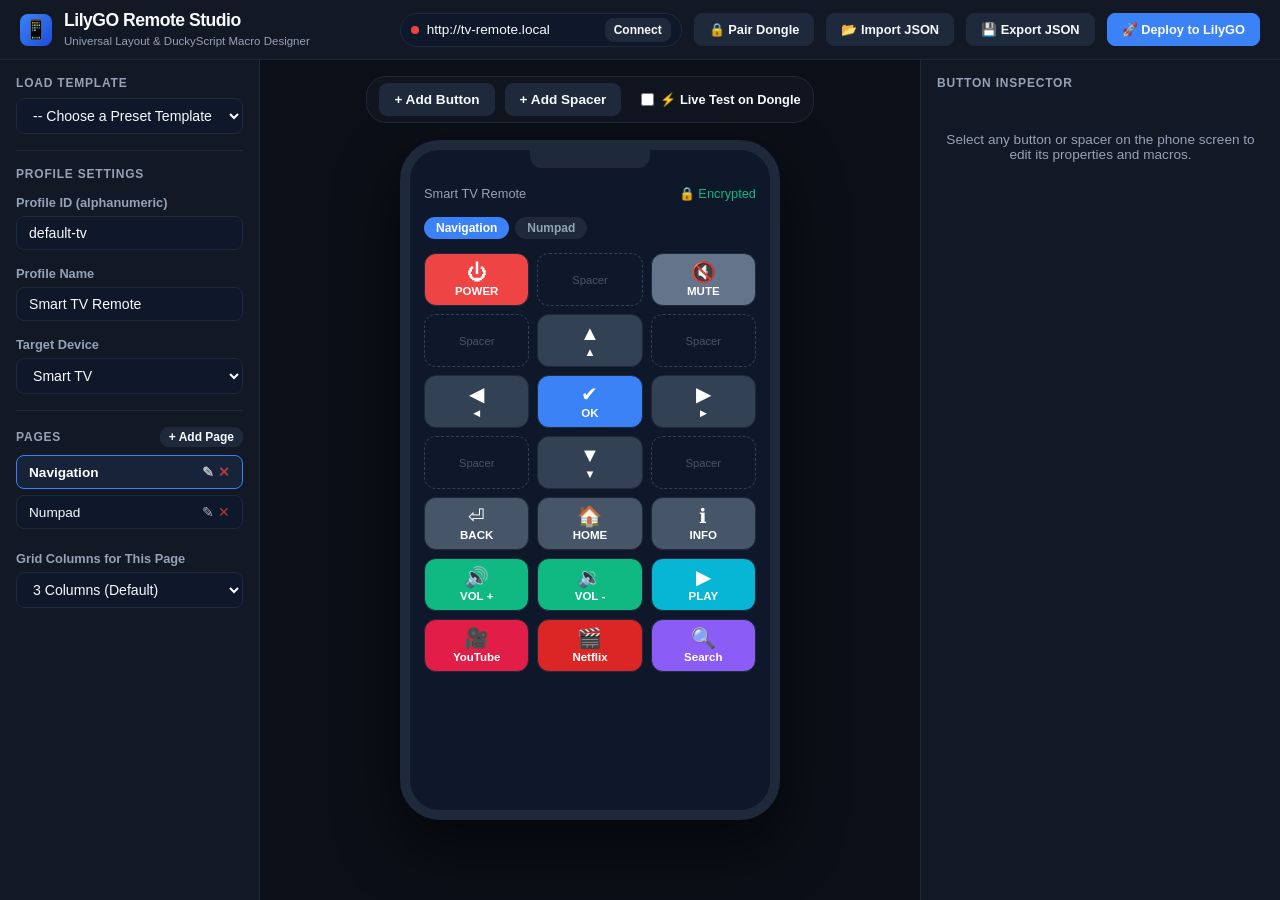
==== companion/index.html @ f268b009 "feat: add Universal Companion Studio, DuckyScript macro engine, and dynamic profile layout system" ====
<!DOCTYPE html>
<html lang="en">
<head>
  <meta charset="UTF-8">
  <meta name="viewport" content="width=device-width, initial-scale=1.0">
  <title>LilyGO TV Remote &amp; Macro Studio</title>
  <link rel="stylesheet" href="style.css">
</head>
<body>

  <!-- Header -->
  <header>
    <div class="brand">
      <div class="brand-icon">&#x1F4F1;</div>
      <div>
        <h1>LilyGO Remote Studio</h1>
        <small style="color: var(--text-muted); font-size: 0.72rem;">Universal Layout &amp; DuckyScript Macro Designer</small>
      </div>
    </div>

    <div class="header-controls">
      <div class="connection-bar">
        <span class="status-dot" id="connDot"></span>
        <input type="text" id="targetHost" value="http://tv-remote.local" placeholder="Target IP or mDNS">
        <button id="btnConnect" onclick="checkConnection()" style="padding: 4px 8px; font-size: 0.75rem;">Connect</button>
      </div>

      <button id="btnPair" onclick="openPairModal()" style="font-size: 0.8rem;">&#x1F512; Pair Dongle</button>
      <button onclick="importProfile()" style="font-size: 0.8rem;">&#x1F4C2; Import JSON</button>
      <button onclick="exportProfile()" style="font-size: 0.8rem;">&#x1F4BE; Export JSON</button>
      <button class="primary" onclick="deployToDongle()" style="font-size: 0.8rem;">&#x1F680; Deploy to LilyGO</button>
    </div>
  </header>

  <!-- Studio Main -->
  <div class="studio-container">

    <!-- Left Sidebar -->
    <aside class="sidebar-left">
      <div class="template-picker">
        <div class="section-title">Load Template</div>
        <select id="templateSelect" onchange="loadSelectedTemplate()">
          <option value="">-- Choose a Preset Template --</option>
          <option value="tv">Smart TV Remote</option>
          <option value="pc">Windows PC &amp; Media Center</option>
          <option value="mac">macOS Media &amp; Shortcuts</option>
          <option value="android">Android / Google TV</option>
          <option value="kodi">Kodi / Home Theater PC</option>
          <option value="sysadmin">SysAdmin / Ducky Toolkit</option>
          <option value="blank">Blank Layout (Custom)</option>
        </select>
      </div>

      <hr style="border: none; border-top: 1px solid var(--panel-border);">

      <div class="form-group">
        <div class="section-title">Profile Settings</div>
        <label for="profileId">Profile ID (alphanumeric)</label>
        <input type="text" id="profileId" class="form-input" value="custom-remote">
      </div>

      <div class="form-group">
        <label for="profileName">Profile Name</label>
        <input type="text" id="profileName" class="form-input" value="Custom Remote" oninput="updateProfileMeta()">
      </div>

      <div class="form-group">
        <label for="profileDevice">Target Device</label>
        <select id="profileDevice" class="form-select" onchange="updateProfileMeta()">
          <option value="tv">Smart TV</option>
          <option value="pc">Windows PC</option>
          <option value="mac">Apple Mac</option>
          <option value="android">Android TV</option>
          <option value="other">Universal Device</option>
        </select>
      </div>

      <hr style="border: none; border-top: 1px solid var(--panel-border);">

      <div>
        <div style="display: flex; justify-content: space-between; align-items: center; margin-bottom: 8px;">
          <span class="section-title" style="margin: 0;">Pages</span>
          <button onclick="addNewPage()" style="padding: 2px 8px; font-size: 0.75rem;">+ Add Page</button>
        </div>
        <div class="page-list" id="pagesList"></div>
      </div>

      <div class="form-group" style="margin-top: 6px;">
        <label for="pageCols">Grid Columns for This Page</label>
        <select id="pageCols" class="form-select" onchange="updatePageCols()">
          <option value="2">2 Columns</option>
          <option value="3" selected>3 Columns (Default)</option>
          <option value="4">4 Columns</option>
          <option value="5">5 Columns</option>
          <option value="6">6 Columns</option>
        </select>
      </div>
    </aside>

    <!-- Center Stage: Phone Simulator -->
    <main class="stage-center">
      <div class="stage-toolbar">
        <button onclick="addButtonToPage()">+ Add Button</button>
        <button onclick="addSpacerToPage()">+ Add Spacer</button>
        <label style="display: flex; align-items: center; gap: 6px; font-size: 0.8rem; font-weight: 600; cursor: pointer; margin-left: 10px;">
          <input type="checkbox" id="liveTestToggle">
          <span>&#x26A1; Live Test on Dongle</span>
        </label>
      </div>

      <!-- Phone Simulator Frame -->
      <div class="phone-frame">
        <div class="phone-notch"></div>
        <div class="phone-screen">
          <div class="phone-header">
            <span id="simRoom">Living Room TV</span>
            <span style="color: var(--accent-green);">&#x1F512; Encrypted</span>
          </div>

          <!-- Page Tabs Bar -->
          <div class="tab-bar-preview" id="simTabs"></div>

          <!-- Grid Preview -->
          <div class="sim-grid" id="simGrid"></div>
        </div>
      </div>
    </main>

    <!-- Right Sidebar: Inspector & Macro Builder -->
    <aside class="sidebar-right">
      <div class="section-title">Button Inspector</div>

      <div id="noSelectionMsg" style="color: var(--text-muted); font-size: 0.85rem; padding: 20px 0; text-align: center;">
        Select any button or spacer on the phone screen to edit its properties and macros.
      </div>

      <div id="inspectorForm" style="display: none; display: flex; flex-direction: column; gap: 14px;">
        
        <div class="form-group">
          <label>Action Type</label>
          <select id="btnAction" class="form-select" onchange="changeBtnAction()">
            <option value="hid">Single HID Key (TV / PC Key)</option>
            <option value="macro">Rubber Ducky Macro (Script)</option>
            <option value="none">Empty Spacer</option>
          </select>
        </div>

        <div id="btnVisualProps">
          <div class="form-group">
            <label for="btnLabel">Button Label</label>
            <input type="text" id="btnLabel" class="form-input" oninput="updateSelectedBtn()">
          </div>

          <div class="form-group">
            <label for="btnIcon">Icon / Symbol</label>
            <select id="btnIcon" class="form-select" onchange="updateSelectedBtn()">
              <option value="">None (Label only)</option>
              <option value="arrow-up">▲ Up</option>
              <option value="arrow-down">▼ Down</option>
              <option value="arrow-left">◀ Left</option>
              <option value="arrow-right">▶ Right</option>
              <option value="check">✔ Check / OK</option>
              <option value="power">⏻ Power</option>
              <option value="volume-2">🔊 Vol +</option>
              <option value="volume-1">🔉 Vol -</option>
              <option value="volume-x">🔇 Mute</option>
              <option value="play">▶ Play</option>
              <option value="pause">⏸ Pause</option>
              <option value="skip-back">⏮ Prev Track</option>
              <option value="skip-forward">⏭ Next Track</option>
              <option value="home">🏠 Home</option>
              <option value="corner-down-left">⏎ Back / Return</option>
              <option value="lock">🔒 Lock</option>
              <option value="terminal">▶_ Terminal</option>
              <option value="monitor">🖥 Desktop / Monitor</option>
              <option value="activity">📊 Task Manager</option>
              <option value="video">🎥 YouTube / Video</option>
              <option value="film">🎬 Netflix / Film</option>
              <option value="search">🔍 Search</option>
            </select>
          </div>

          <div class="form-group">
            <label for="btnSpan">Grid Span (Width)</label>
            <select id="btnSpan" class="form-select" onchange="updateSelectedBtn()">
              <option value="1">1 Column (Standard)</option>
              <option value="2">2 Columns (Wide)</option>
              <option value="3">3 Columns (Full Width on 3-col)</option>
              <option value="4">4 Columns (Full Width on 4-col)</option>
            </select>
          </div>

          <div class="form-group">
            <label>Color Palette</label>
            <div class="palette-row">
              <div class="color-swatch" style="background: #1e293b;" onclick="setBtnColor('#1e293b')"></div>
              <div class="color-swatch" style="background: #3b82f6;" onclick="setBtnColor('#3b82f6')"></div>
              <div class="color-swatch" style="background: #10b981;" onclick="setBtnColor('#10b981')"></div>
              <div class="color-swatch" style="background: #ef4444;" onclick="setBtnColor('#ef4444')"></div>
              <div class="color-swatch" style="background: #f59e0b;" onclick="setBtnColor('#f59e0b')"></div>
              <div class="color-swatch" style="background: #8b5cf6;" onclick="setBtnColor('#8b5cf6')"></div>
              <div class="color-swatch" style="background: #06b6d4;" onclick="setBtnColor('#06b6d4')"></div>
              <div class="color-swatch" style="background: #dc2626;" onclick="setBtnColor('#dc2626')"></div>
            </div>
          </div>
        </div>

        <!-- HID Single Key Settings -->
        <div id="hidConfig" class="form-group">
          <label for="hidKey">Target HID Key</label>
          <select id="hidKey" class="form-select" onchange="updateSelectedBtn()">
            <optgroup label="D-Pad &amp; Navigation">
              <option value="UP">UP Arrow</option>
              <option value="DOWN">DOWN Arrow</option>
              <option value="LEFT">LEFT Arrow</option>
              <option value="RIGHT">RIGHT Arrow</option>
              <option value="OK">ENTER / OK</option>
              <option value="BACK">BACK / ESC</option>
              <option value="HOME">HOME (GUI / Windows)</option>
              <option value="TAB">TAB</option>
              <option value="SPACE">SPACE</option>
              <option value="BACKSPACE">BACKSPACE</option>
            </optgroup>
            <optgroup label="Consumer Controls">
              <option value="VOL_UP">Volume Up</option>
              <option value="VOL_DOWN">Volume Down</option>
              <option value="MUTE">Mute</option>
              <option value="PLAY_PAUSE">Play / Pause</option>
              <option value="NEXT">Next Track</option>
              <option value="PREV">Previous Track</option>
              <option value="STOP">Stop</option>
              <option value="POWER">Power Toggle</option>
            </optgroup>
            <optgroup label="Function Keys">
              <option value="F1">F1</option>
              <option value="F2">F2</option>
              <option value="F5">F5 (Refresh)</option>
              <option value="F11">F11 (Fullscreen)</option>
              <option value="F12">F12</option>
            </optgroup>
            <optgroup label="Numpad">
              <option value="KEY_1">1</option>
              <option value="KEY_2">2</option>
              <option value="KEY_3">3</option>
              <option value="KEY_4">4</option>
              <option value="KEY_5">5</option>
              <option value="KEY_6">6</option>
              <option value="KEY_7">7</option>
              <option value="KEY_8">8</option>
              <option value="KEY_9">9</option>
              <option value="KEY_0">0</option>
            </optgroup>
          </select>
        </div>

        <!-- Rubber Ducky Macro Settings -->
        <div id="macroConfig" style="display: none;">
          <div class="macro-tabs">
            <button class="macro-tab-btn active" id="tabBtnVisual" onclick="switchMacroTab('visual')">Visual Builder</button>
            <button class="macro-tab-btn" id="tabBtnRaw" onclick="switchMacroTab('raw')">Raw DuckyScript</button>
          </div>

          <!-- Visual Macro Builder -->
          <div id="macroVisualPanel">
            <div id="macroStepsList"></div>
            <div style="display: flex; gap: 6px; flex-wrap: wrap; margin-top: 8px;">
              <button onclick="addMacroStep('string')" style="font-size: 0.75rem;">+ Type Text</button>
              <button onclick="addMacroStep('combo')" style="font-size: 0.75rem;">+ Key Combo</button>
              <button onclick="addMacroStep('delay')" style="font-size: 0.75rem;">+ Delay (ms)</button>
              <button onclick="addMacroStep('enter')" style="font-size: 0.75rem;">+ Enter</button>
            </div>
          </div>

          <!-- Raw DuckyScript Text Editor -->
          <div id="macroRawPanel" style="display: none;">
            <textarea id="rawDuckyEditor" class="raw-editor" placeholder="DELAY 200&#10;GUI r&#10;DELAY 150&#10;STRING cmd&#10;ENTER" oninput="onRawDuckyInput()"></textarea>
            <small style="color: var(--text-muted); font-size: 0.72rem; display: block; margin-top: 4px;">
              Supports standard DuckyScript syntax: STRING, DELAY, GUI, CTRL, ALT, SHIFT, ENTER, REPEAT.
            </small>
          </div>

          <button onclick="testCurrentMacro()" style="margin-top: 10px; width: 100%; justify-content: center; background: #8b5cf6;">
            &#x26A1; Test Macro Now
          </button>
        </div>

        <!-- Button Actions -->
        <div style="display: flex; gap: 8px; margin-top: 10px; border-top: 1px solid var(--panel-border); padding-top: 12px;">
          <button onclick="moveBtn(-1)" style="flex: 1; justify-content: center;">◀ Move Up</button>
          <button onclick="moveBtn(1)" style="flex: 1; justify-content: center;">Move Down ▶</button>
          <button class="danger" onclick="deleteSelectedBtn()" style="justify-content: center;">Delete</button>
        </div>

      </div>
    </aside>

  </div>

  <!-- Pairing Modal -->
  <div class="modal" id="pairModal">
    <div class="modal-content">
      <div style="font-size: 2.2rem; margin-bottom: 12px;">&#x1F512;</div>
      <h3 style="margin-bottom: 8px;">Pair with LilyGO T-Dongle-S3</h3>
      <p style="color: var(--text-muted); font-size: 0.85rem; margin-bottom: 16px; line-height: 1.4;">
        To manage layouts and inject macros, click <strong>"Request Pairing"</strong> below, then <strong>press the physical button on the TV stick</strong> to approve.
      </p>
      <div id="pairModalStatus" style="color: #38bdf8; font-size: 0.85rem; margin-bottom: 14px;"></div>
      <div style="display: flex; gap: 10px; justify-content: center;">
        <button class="primary" onclick="initiatePairing()">Request Pairing</button>
        <button onclick="closePairModal()">Cancel</button>
      </div>
    </div>
  </div>

  <!-- Hidden File Input for Import -->
  <input type="file" id="fileInput" accept=".json" style="display: none;" onchange="onFileSelected(event)">

  <script src="app.js"></script>
</body>
</html>
---- companion/style.css ----
:root {
  --bg-dark: #0b0f17;
  --panel-bg: #121824;
  --panel-border: #1e293b;
  --accent-primary: #3b82f6;
  --accent-primary-hover: #2563eb;
  --accent-green: #10b981;
  --accent-red: #ef4444;
  --accent-amber: #f59e0b;
  --accent-purple: #8b5cf6;
  --text-main: #f8fafc;
  --text-muted: #94a3b8;
  --btn-bg: #1e293b;
  --btn-hover: #334155;
  --phone-bg: #0f172a;
}

* {
  box-sizing: border-box;
  margin: 0;
  padding: 0;
  font-family: -apple-system, BlinkMacSystemFont, "Segoe UI", Roboto, Oxygen, Ubuntu, Cantarell, sans-serif;
}

body {
  background: var(--bg-dark);
  color: var(--text-main);
  height: 100vh;
  display: flex;
  flex-direction: column;
  overflow: hidden;
}

/* App Header */
header {
  background: var(--panel-bg);
  border-bottom: 1px solid var(--panel-border);
  padding: 10px 20px;
  display: flex;
  justify-content: space-between;
  align-items: center;
  z-index: 10;
}

.brand {
  display: flex;
  align-items: center;
  gap: 12px;
}

.brand-icon {
  width: 32px;
  height: 32px;
  border-radius: 8px;
  background: linear-gradient(135deg, #3b82f6, #1d4ed8);
  display: flex;
  align-items: center;
  justify-content: center;
  font-size: 1.2rem;
}

.brand h1 {
  font-size: 1.1rem;
  font-weight: 700;
  letter-spacing: -0.5px;
}

.header-controls {
  display: flex;
  align-items: center;
  gap: 12px;
}

.connection-bar {
  display: flex;
  align-items: center;
  gap: 8px;
  background: #0f172a;
  border: 1px solid var(--panel-border);
  padding: 4px 10px;
  border-radius: 20px;
}

.connection-bar input {
  background: none;
  border: none;
  color: var(--text-main);
  font-size: 0.85rem;
  width: 170px;
  outline: none;
}

.status-dot {
  width: 8px;
  height: 8px;
  border-radius: 50%;
  background: var(--accent-red);
}

.status-dot.connected {
  background: var(--accent-green);
  box-shadow: 0 0 8px var(--accent-green);
}

button {
  background: var(--btn-bg);
  border: 1px solid var(--panel-border);
  color: var(--text-main);
  padding: 8px 14px;
  border-radius: 8px;
  font-size: 0.85rem;
  font-weight: 600;
  cursor: pointer;
  display: inline-flex;
  align-items: center;
  gap: 6px;
  transition: all 0.15s ease;
}

button:hover {
  background: var(--btn-hover);
}

button.primary {
  background: var(--accent-primary);
  border-color: var(--accent-primary);
}

button.primary:hover {
  background: var(--accent-primary-hover);
}

button.success {
  background: var(--accent-green);
  border-color: var(--accent-green);
}

button.danger {
  background: var(--accent-red);
  border-color: var(--accent-red);
}

/* App Main Layout (3-Column Studio) */
.studio-container {
  display: flex;
  flex: 1;
  overflow: hidden;
}

/* Left Sidebar: Pages & Templates */
.sidebar-left {
  width: 260px;
  background: var(--panel-bg);
  border-right: 1px solid var(--panel-border);
  display: flex;
  flex-direction: column;
  padding: 16px;
  gap: 16px;
  overflow-y: auto;
}

.section-title {
  font-size: 0.75rem;
  text-transform: uppercase;
  letter-spacing: 0.8px;
  color: var(--text-muted);
  font-weight: 700;
  margin-bottom: 8px;
}

.template-picker select, .form-input, .form-select {
  width: 100%;
  background: #0f172a;
  border: 1px solid var(--panel-border);
  color: var(--text-main);
  padding: 8px 12px;
  border-radius: 8px;
  font-size: 0.88rem;
  outline: none;
}

.page-list {
  display: flex;
  flex-direction: column;
  gap: 6px;
}

.page-item {
  display: flex;
  align-items: center;
  justify-content: space-between;
  padding: 8px 12px;
  background: #0f172a;
  border: 1px solid var(--panel-border);
  border-radius: 8px;
  cursor: pointer;
  font-size: 0.85rem;
}

.page-item.active {
  border-color: var(--accent-primary);
  background: rgba(59, 130, 246, 0.1);
  color: #fff;
  font-weight: 600;
}

/* Center Stage: Phone Simulator */
.stage-center {
  flex: 1;
  background: var(--bg-dark);
  display: flex;
  flex-direction: column;
  align-items: center;
  justify-content: center;
  padding: 20px;
  position: relative;
  overflow-y: auto;
}

.stage-toolbar {
  position: absolute;
  top: 16px;
  display: flex;
  gap: 10px;
  background: rgba(18, 24, 36, 0.8);
  backdrop-filter: blur(8px);
  padding: 6px 12px;
  border-radius: 20px;
  border: 1px solid var(--panel-border);
  z-index: 5;
}

.phone-frame {
  width: 380px;
  height: 680px;
  background: var(--phone-bg);
  border: 10px solid #1e293b;
  border-radius: 40px;
  box-shadow: 0 25px 60px rgba(0,0,0,0.6);
  display: flex;
  flex-direction: column;
  overflow: hidden;
  position: relative;
}

.phone-notch {
  width: 120px;
  height: 18px;
  background: #1e293b;
  border-radius: 0 0 12px 12px;
  margin: 0 auto;
}

.phone-screen {
  flex: 1;
  padding: 14px;
  display: flex;
  flex-direction: column;
  gap: 12px;
  overflow-y: auto;
}

.phone-header {
  display: flex;
  justify-content: space-between;
  align-items: center;
  padding: 4px 0;
  color: var(--text-muted);
  font-size: 0.8rem;
}

.tab-bar-preview {
  display: flex;
  gap: 6px;
  overflow-x: auto;
  padding-bottom: 2px;
}

.tab-pill {
  padding: 4px 12px;
  border-radius: 16px;
  font-size: 0.75rem;
  font-weight: 600;
  background: #1e293b;
  color: var(--text-muted);
  white-space: nowrap;
}

.tab-pill.active {
  background: var(--accent-primary);
  color: #fff;
}

/* Grid on Phone */
.sim-grid {
  display: grid;
  gap: 8px;
}

.sim-btn {
  background: #1e293b;
  border: 1px solid var(--panel-border);
  border-radius: 12px;
  color: #fff;
  min-height: 52px;
  display: flex;
  flex-direction: column;
  align-items: center;
  justify-content: center;
  gap: 3px;
  padding: 8px 4px;
  cursor: pointer;
  position: relative;
  transition: transform 0.08s ease;
}

.sim-btn:hover {
  filter: brightness(1.15);
}

.sim-btn:active {
  transform: scale(0.96);
}

.sim-btn.selected {
  outline: 2px solid var(--accent-primary);
  box-shadow: 0 0 12px rgba(59, 130, 246, 0.5);
}

.sim-btn-icon {
  font-size: 1.25rem;
  line-height: 1;
}

.sim-btn-label {
  font-size: 0.72rem;
  font-weight: 600;
  text-align: center;
  word-break: break-word;
}

.sim-spacer {
  border: 1px dashed #334155;
  border-radius: 12px;
  min-height: 52px;
  display: flex;
  align-items: center;
  justify-content: center;
  color: #475569;
  font-size: 0.7rem;
  cursor: pointer;
}

.sim-spacer.selected {
  border-color: var(--accent-primary);
}

/* Right Sidebar: Inspector & Macro Builder */
.sidebar-right {
  width: 360px;
  background: var(--panel-bg);
  border-left: 1px solid var(--panel-border);
  display: flex;
  flex-direction: column;
  padding: 16px;
  gap: 14px;
  overflow-y: auto;
}

.form-group {
  display: flex;
  flex-direction: column;
  gap: 6px;
}

.form-group label {
  font-size: 0.8rem;
  font-weight: 600;
  color: var(--text-muted);
}

.palette-row {
  display: flex;
  gap: 6px;
  flex-wrap: wrap;
}

.color-swatch {
  width: 26px;
  height: 26px;
  border-radius: 6px;
  cursor: pointer;
  border: 2px solid transparent;
}

.color-swatch.active {
  border-color: #fff;
}

/* Macro Tabs & Steps */
.macro-tabs {
  display: flex;
  border-bottom: 1px solid var(--panel-border);
  margin-bottom: 10px;
}

.macro-tab-btn {
  background: none;
  border: none;
  border-bottom: 2px solid transparent;
  color: var(--text-muted);
  border-radius: 0;
  padding: 8px 12px;
}

.macro-tab-btn.active {
  color: var(--accent-primary);
  border-bottom-color: var(--accent-primary);
}

.step-item {
  background: #0f172a;
  border: 1px solid var(--panel-border);
  border-radius: 8px;
  padding: 8px 10px;
  display: flex;
  align-items: center;
  justify-content: space-between;
  gap: 8px;
  margin-bottom: 6px;
}

.raw-editor {
  width: 100%;
  height: 180px;
  background: #0f172a;
  border: 1px solid var(--panel-border);
  border-radius: 8px;
  color: #38bdf8;
  font-family: monospace;
  font-size: 0.85rem;
  padding: 10px;
  outline: none;
  resize: vertical;
}

/* Modal Overlay */
.modal {
  position: fixed;
  top: 0; left: 0; right: 0; bottom: 0;
  background: rgba(0,0,0,0.7);
  backdrop-filter: blur(4px);
  display: none;
  align-items: center;
  justify-content: center;
  z-index: 100;
}

.modal-content {
  background: var(--panel-bg);
  border: 1px solid var(--panel-border);
  border-radius: 16px;
  padding: 24px;
  max-width: 440px;
  width: 100%;
  box-shadow: 0 20px 40px rgba(0,0,0,0.6);
  text-align: center;
}
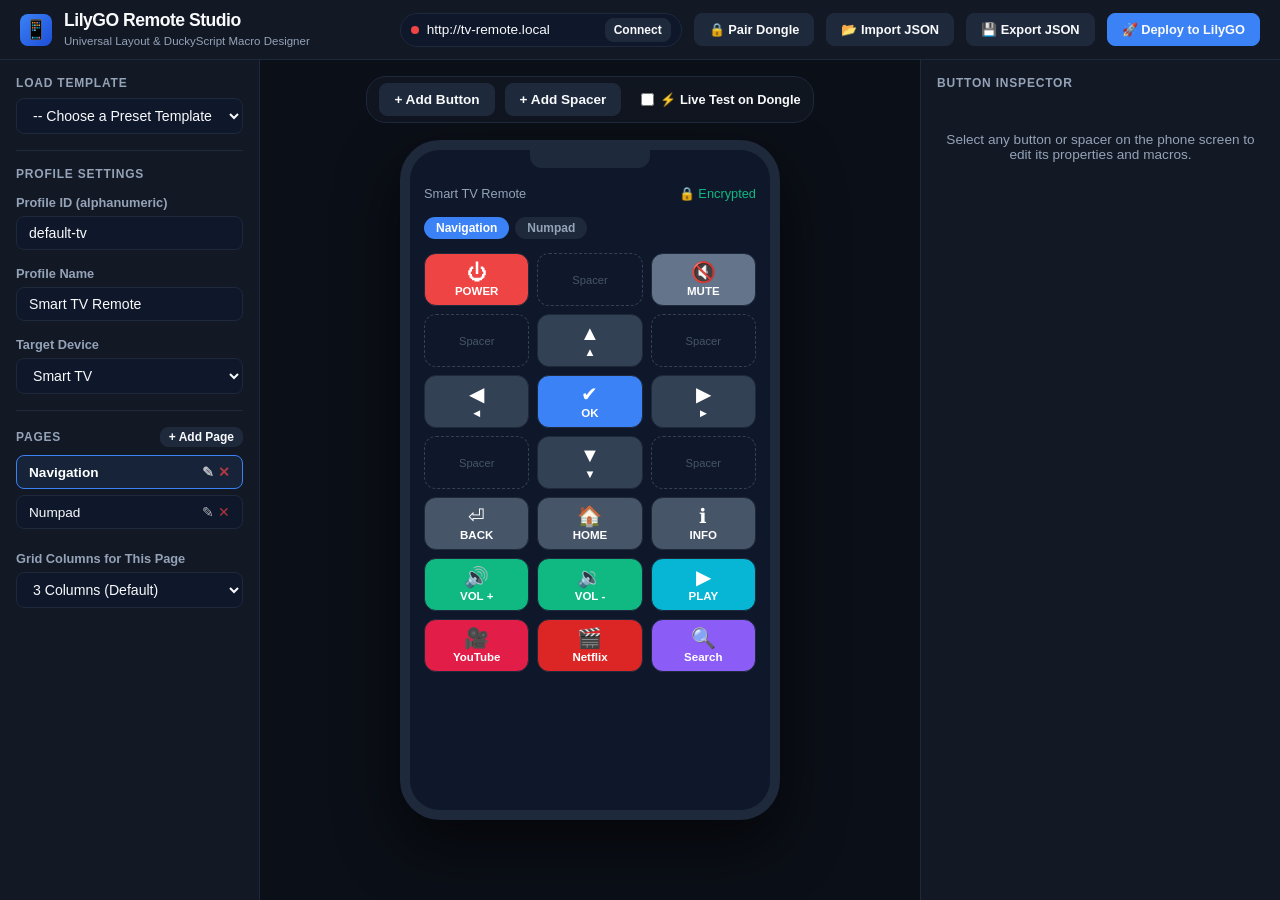
==== commit e824eaae: "docs: replace commercial brand references with generic industry terminology" ====
--- a/companion/index.html
+++ b/companion/index.html
@@ -140,7 +140,7 @@
           <label>Action Type</label>
           <select id="btnAction" class="form-select" onchange="changeBtnAction()">
             <option value="hid">Single HID Key (TV / PC Key)</option>
-            <option value="macro">Rubber Ducky Macro (Script)</option>
+            <option value="macro">DuckyScript Macro (Script)</option>
             <option value="none">Empty Spacer</option>
           </select>
         </div>
@@ -253,7 +253,7 @@
           </select>
         </div>
 
-        <!-- Rubber Ducky Macro Settings -->
+        <!-- DuckyScript Macro Settings -->
         <div id="macroConfig" style="display: none;">
           <div class="macro-tabs">
             <button class="macro-tab-btn active" id="tabBtnVisual" onclick="switchMacroTab('visual')">Visual Builder</button>
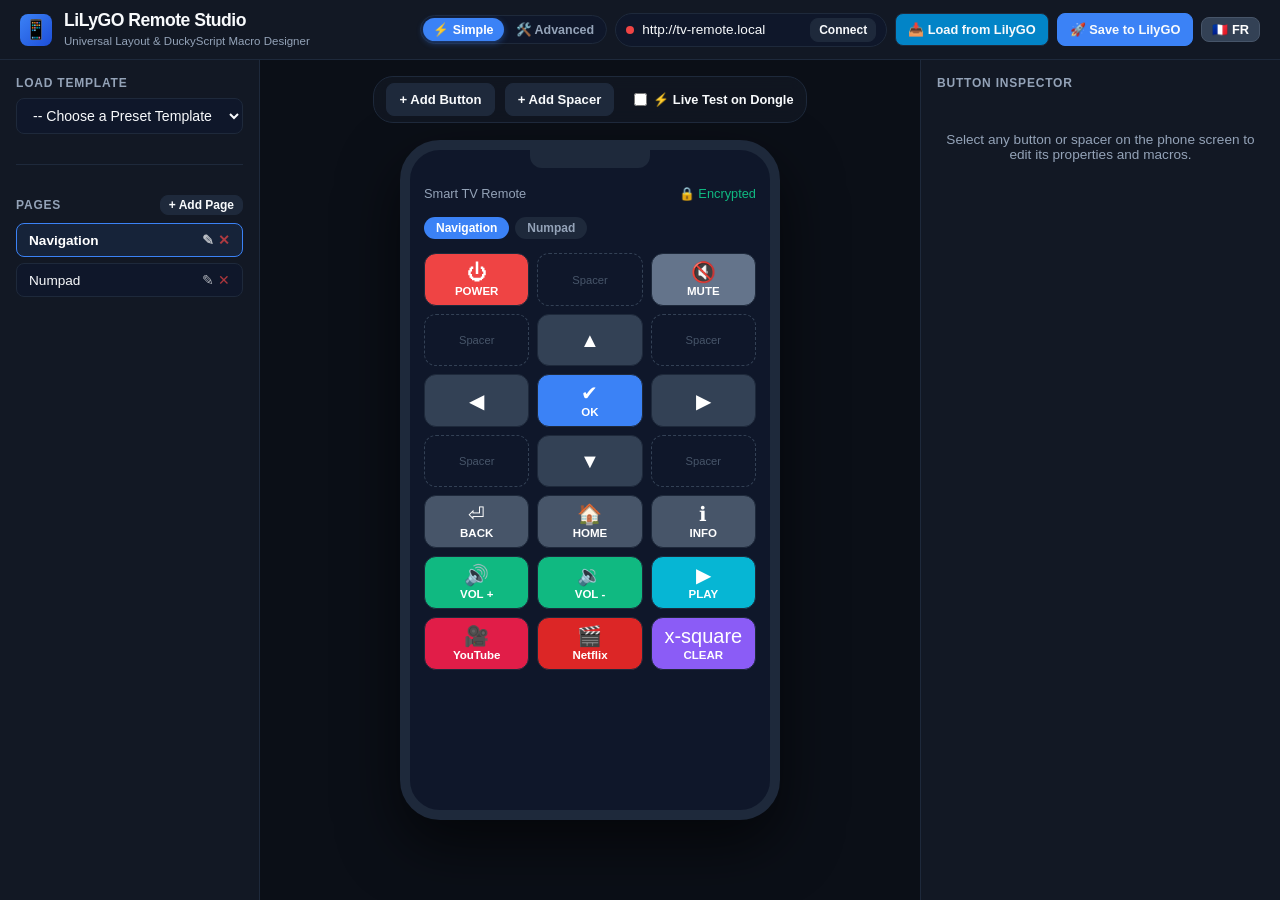
==== commit 866eb197: "feat: simplify designer with Simple vs Advanced modes, Load from LilyGO, and custom image icons" ====
--- a/companion/index.html
+++ b/companion/index.html
@@ -4,31 +4,57 @@
   <meta charset="UTF-8">
   <meta name="viewport" content="width=device-width, initial-scale=1.0">
   <title>LilyGO TV Remote &amp; Macro Studio</title>
+  <link rel="icon" type="image/svg+xml" href="icon.svg">
   <link rel="stylesheet" href="style.css">
 </head>
-<body>
+<body class="mode-simple">
+
+  <!-- Notice Banner for GitHub Pages (HTTPS) -->
+  <div class="notice-banner" id="httpsBanner" style="display: none;">
+    <span id="httpsBannerText" data-i18n="httpsBanner">
+      🌐 <strong>Hosted on GitHub Pages (HTTPS)</strong>: Web browsers block direct Wi-Fi network calls to local HTTP devices. 
+      Use <strong>"Export JSON"</strong> to upload via <a href="http://tv-remote.local/setup" target="_blank">tv-remote.local/setup</a>, or use <strong>"Deploy via USB"</strong>!
+    </span>
+    <span style="cursor: pointer;" onclick="document.getElementById('httpsBanner').style.display='none'">✕</span>
+  </div>
 
   <!-- Header -->
   <header>
     <div class="brand">
       <div class="brand-icon">&#x1F4F1;</div>
       <div>
-        <h1>LilyGO Remote Studio</h1>
-        <small style="color: var(--text-muted); font-size: 0.72rem;">Universal Layout &amp; DuckyScript Macro Designer</small>
+        <h1 id="studioTitle" data-i18n="studioTitle">LiLyGO Remote Studio</h1>
+        <small id="studioSubtitle" data-i18n="studioSubtitle" style="color: var(--text-muted); font-size: 0.72rem;">Universal Layout &amp; DuckyScript Macro Designer</small>
       </div>
     </div>
 
     <div class="header-controls">
+      <!-- Mode Switcher (Simple vs. Advanced) -->
+      <div class="mode-switch-group">
+        <button id="btnModeSimple" class="mode-switch-btn active" onclick="setMode('simple')" data-i18n="btnModeSimple">⚡ Simple</button>
+        <button id="btnModeAdvanced" class="mode-switch-btn" onclick="setMode('advanced')" data-i18n="btnModeAdvanced">🛠️ Advanced</button>
+      </div>
+
+      <!-- Connection Bar -->
       <div class="connection-bar">
         <span class="status-dot" id="connDot"></span>
-        <input type="text" id="targetHost" value="http://tv-remote.local" placeholder="Target IP or mDNS">
-        <button id="btnConnect" onclick="checkConnection()" style="padding: 4px 8px; font-size: 0.75rem;">Connect</button>
-      </div>
-
-      <button id="btnPair" onclick="openPairModal()" style="font-size: 0.8rem;">&#x1F512; Pair Dongle</button>
-      <button onclick="importProfile()" style="font-size: 0.8rem;">&#x1F4C2; Import JSON</button>
-      <button onclick="exportProfile()" style="font-size: 0.8rem;">&#x1F4BE; Export JSON</button>
-      <button class="primary" onclick="deployToDongle()" style="font-size: 0.8rem;">&#x1F680; Deploy to LilyGO</button>
+        <input type="text" id="targetHost" value="http://tv-remote.local" placeholder="Target IP or mDNS" data-i18n-placeholder="targetHostPlaceholder">
+        <button id="btnConnect" onclick="checkConnection()" style="padding: 4px 8px; font-size: 0.75rem;" data-i18n="btnConnect">Connect</button>
+      </div>
+
+      <!-- Primary Simple Actions -->
+      <button id="btnLoadDongle" onclick="loadFromDongle()" style="font-size: 0.8rem; background: #0284c7;" data-i18n="btnLoadDongle">📥 Load from LilyGO</button>
+      <button id="btnWifiDeploy" class="primary" onclick="deployToDongle()" style="font-size: 0.8rem;" data-i18n="btnWifiDeploy">🚀 Save to LilyGO</button>
+
+      <!-- Advanced Mode Tools -->
+      <button id="btnPair" class="advanced-only" onclick="openPairModal()" style="font-size: 0.8rem;" data-i18n="btnPair">&#x1F512; Pair Dongle</button>
+      <button id="btnImport" class="advanced-only" onclick="importProfile()" style="font-size: 0.8rem;" data-i18n="btnImport">&#x1F4C2; Import JSON</button>
+      <button id="btnCopy" class="advanced-only" onclick="copyProfileJson()" style="font-size: 0.8rem;" data-i18n="btnCopy">&#x1F4CB; Copy JSON</button>
+      <button id="btnExport" class="advanced-only" onclick="exportProfile()" style="font-size: 0.8rem;" data-i18n="btnExport">&#x1F4BE; Export JSON</button>
+      <button id="btnUsbDeploy" class="advanced-only" onclick="deployViaUsb()" style="font-size: 0.8rem; background: #8b5cf6;" data-i18n="btnUsbDeploy">&#x26A1; USB Deploy</button>
+
+      <!-- Language Toggle -->
+      <button id="btnLang" onclick="toggleLanguage()" style="font-size: 0.8rem; font-weight: bold; background: #334155; border: 1px solid #475569; border-radius: 8px; color: #fff; padding: 4px 10px; cursor: pointer;">🇫🇷 FR</button>
     </div>
   </header>
 
@@ -38,61 +64,69 @@
     <!-- Left Sidebar -->
     <aside class="sidebar-left">
       <div class="template-picker">
-        <div class="section-title">Load Template</div>
+        <div class="section-title" data-i18n="loadTemplate">Load Template</div>
         <select id="templateSelect" onchange="loadSelectedTemplate()">
-          <option value="">-- Choose a Preset Template --</option>
-          <option value="tv">Smart TV Remote</option>
-          <option value="pc">Windows PC &amp; Media Center</option>
-          <option value="mac">macOS Media &amp; Shortcuts</option>
-          <option value="android">Android / Google TV</option>
-          <option value="kodi">Kodi / Home Theater PC</option>
-          <option value="sysadmin">SysAdmin / Ducky Toolkit</option>
-          <option value="blank">Blank Layout (Custom)</option>
+          <option value="" data-i18n="optTplChoose">-- Choose a Preset Template --</option>
+          <optgroup label="Saved on LilyGO" id="optGroupSaved" data-i18n-label="optGroupSaved">
+            <!-- Dynamically populated from LilyGO / storage -->
+          </optgroup>
+          <optgroup label="Default Templates" id="optGroupDefaults" data-i18n-label="optGroupDefaults">
+            <option value="tv" data-i18n="optTplTv">Smart TV Remote</option>
+            <option value="pc" data-i18n="optTplPc">Windows PC &amp; Media Center</option>
+            <option value="mac" data-i18n="optTplMac">macOS Media &amp; Shortcuts</option>
+            <option value="android" data-i18n="optTplAndroid">Android / Google TV</option>
+            <option value="kodi" data-i18n="optTplKodi">Kodi / Home Theater PC</option>
+            <option value="sysadmin" data-i18n="optTplSysadmin">SysAdmin / Ducky Toolkit</option>
+            <option value="blank" data-i18n="optTplBlank">Blank Layout (Custom)</option>
+          </optgroup>
         </select>
       </div>
 
-      <hr style="border: none; border-top: 1px solid var(--panel-border);">
-
-      <div class="form-group">
-        <div class="section-title">Profile Settings</div>
-        <label for="profileId">Profile ID (alphanumeric)</label>
-        <input type="text" id="profileId" class="form-input" value="custom-remote">
-      </div>
-
-      <div class="form-group">
-        <label for="profileName">Profile Name</label>
-        <input type="text" id="profileName" class="form-input" value="Custom Remote" oninput="updateProfileMeta()">
-      </div>
-
-      <div class="form-group">
-        <label for="profileDevice">Target Device</label>
-        <select id="profileDevice" class="form-select" onchange="updateProfileMeta()">
-          <option value="tv">Smart TV</option>
-          <option value="pc">Windows PC</option>
-          <option value="mac">Apple Mac</option>
-          <option value="android">Android TV</option>
-          <option value="other">Universal Device</option>
-        </select>
-      </div>
-
-      <hr style="border: none; border-top: 1px solid var(--panel-border);">
+      <!-- Advanced Profile Settings -->
+      <div class="advanced-only" id="profileSettingsGroup">
+        <hr style="border: none; border-top: 1px solid var(--panel-border); margin: 14px 0;">
+
+        <div class="form-group">
+          <div class="section-title" data-i18n="profileSettings">Profile Settings</div>
+          <label for="profileId" data-i18n="profileId">Profile ID (alphanumeric)</label>
+          <input type="text" id="profileId" class="form-input" value="custom-remote">
+        </div>
+
+        <div class="form-group">
+          <label for="profileName" data-i18n="profileName">Profile Name</label>
+          <input type="text" id="profileName" class="form-input" value="Custom Remote" oninput="updateProfileMeta()">
+        </div>
+
+        <div class="form-group">
+          <label for="profileDevice" data-i18n="profileDevice">Target Device</label>
+          <select id="profileDevice" class="form-select" onchange="updateProfileMeta()">
+            <option value="tv" data-i18n="optDevTv">Smart TV</option>
+            <option value="pc" data-i18n="optDevPc">Windows PC</option>
+            <option value="mac" data-i18n="optDevMac">Apple Mac</option>
+            <option value="android" data-i18n="optDevAndroid">Android TV</option>
+            <option value="other" data-i18n="optDevOther">Universal Device</option>
+          </select>
+        </div>
+      </div>
+
+      <hr style="border: none; border-top: 1px solid var(--panel-border); margin: 14px 0;">
 
       <div>
         <div style="display: flex; justify-content: space-between; align-items: center; margin-bottom: 8px;">
-          <span class="section-title" style="margin: 0;">Pages</span>
-          <button onclick="addNewPage()" style="padding: 2px 8px; font-size: 0.75rem;">+ Add Page</button>
+          <span class="section-title" style="margin: 0;" data-i18n="pagesTitle">Pages</span>
+          <button onclick="addNewPage()" style="padding: 2px 8px; font-size: 0.75rem;" data-i18n="btnAddPage">+ Add Page</button>
         </div>
         <div class="page-list" id="pagesList"></div>
       </div>
 
-      <div class="form-group" style="margin-top: 6px;">
-        <label for="pageCols">Grid Columns for This Page</label>
+      <div class="form-group advanced-only" id="pageColsGroup" style="margin-top: 10px;">
+        <label for="pageCols" data-i18n="pageCols">Grid Columns for This Page</label>
         <select id="pageCols" class="form-select" onchange="updatePageCols()">
-          <option value="2">2 Columns</option>
-          <option value="3" selected>3 Columns (Default)</option>
-          <option value="4">4 Columns</option>
-          <option value="5">5 Columns</option>
-          <option value="6">6 Columns</option>
+          <option value="2" data-i18n="optCols2">2 Columns</option>
+          <option value="3" data-i18n="optCols3" selected>3 Columns (Default)</option>
+          <option value="4" data-i18n="optCols4">4 Columns</option>
+          <option value="5" data-i18n="optCols5">5 Columns</option>
+          <option value="6" data-i18n="optCols6">6 Columns</option>
         </select>
       </div>
     </aside>
@@ -100,11 +134,11 @@
     <!-- Center Stage: Phone Simulator -->
     <main class="stage-center">
       <div class="stage-toolbar">
-        <button onclick="addButtonToPage()">+ Add Button</button>
-        <button onclick="addSpacerToPage()">+ Add Spacer</button>
+        <button onclick="addButtonToPage()" data-i18n="btnAddButton">+ Add Button</button>
+        <button onclick="addSpacerToPage()" data-i18n="btnAddSpacer">+ Add Spacer</button>
         <label style="display: flex; align-items: center; gap: 6px; font-size: 0.8rem; font-weight: 600; cursor: pointer; margin-left: 10px;">
           <input type="checkbox" id="liveTestToggle">
-          <span>&#x26A1; Live Test on Dongle</span>
+          <span data-i18n="liveTestDongle">&#x26A1; Live Test on Dongle</span>
         </label>
       </div>
 
@@ -114,7 +148,7 @@
         <div class="phone-screen">
           <div class="phone-header">
             <span id="simRoom">Living Room TV</span>
-            <span style="color: var(--accent-green);">&#x1F512; Encrypted</span>
+            <span style="color: var(--accent-green);" data-i18n="simEncrypted">&#x1F512; Encrypted</span>
           </div>
 
           <!-- Page Tabs Bar -->
@@ -128,70 +162,83 @@
 
     <!-- Right Sidebar: Inspector & Macro Builder -->
     <aside class="sidebar-right">
-      <div class="section-title">Button Inspector</div>
-
-      <div id="noSelectionMsg" style="color: var(--text-muted); font-size: 0.85rem; padding: 20px 0; text-align: center;">
+      <div class="section-title" data-i18n="buttonInspector">Button Inspector</div>
+
+      <div id="noSelectionMsg" style="color: var(--text-muted); font-size: 0.85rem; padding: 20px 0; text-align: center;" data-i18n="noSelectionMsg">
         Select any button or spacer on the phone screen to edit its properties and macros.
       </div>
 
       <div id="inspectorForm" style="display: none; display: flex; flex-direction: column; gap: 14px;">
         
         <div class="form-group">
-          <label>Action Type</label>
+          <label data-i18n="actionType">Action Type</label>
           <select id="btnAction" class="form-select" onchange="changeBtnAction()">
-            <option value="hid">Single HID Key (TV / PC Key)</option>
-            <option value="macro">DuckyScript Macro (Script)</option>
-            <option value="none">Empty Spacer</option>
+            <option value="hid" data-i18n="optActHid">Single HID Key (TV / PC Key)</option>
+            <option value="macro" data-i18n="optActMacro">DuckyScript Macro (Script)</option>
+            <option value="none" data-i18n="optActNone">Empty Spacer</option>
           </select>
         </div>
 
         <div id="btnVisualProps">
           <div class="form-group">
-            <label for="btnLabel">Button Label</label>
+            <label for="btnLabel" data-i18n="btnLabel">Button Label</label>
             <input type="text" id="btnLabel" class="form-input" oninput="updateSelectedBtn()">
           </div>
 
           <div class="form-group">
-            <label for="btnIcon">Icon / Symbol</label>
+            <label for="btnIcon" data-i18n="btnIcon">Icon / Symbol</label>
             <select id="btnIcon" class="form-select" onchange="updateSelectedBtn()">
-              <option value="">None (Label only)</option>
-              <option value="arrow-up">▲ Up</option>
-              <option value="arrow-down">▼ Down</option>
-              <option value="arrow-left">◀ Left</option>
-              <option value="arrow-right">▶ Right</option>
-              <option value="check">✔ Check / OK</option>
-              <option value="power">⏻ Power</option>
-              <option value="volume-2">🔊 Vol +</option>
-              <option value="volume-1">🔉 Vol -</option>
-              <option value="volume-x">🔇 Mute</option>
-              <option value="play">▶ Play</option>
-              <option value="pause">⏸ Pause</option>
-              <option value="skip-back">⏮ Prev Track</option>
-              <option value="skip-forward">⏭ Next Track</option>
-              <option value="home">🏠 Home</option>
-              <option value="corner-down-left">⏎ Back / Return</option>
-              <option value="lock">🔒 Lock</option>
-              <option value="terminal">▶_ Terminal</option>
-              <option value="monitor">🖥 Desktop / Monitor</option>
-              <option value="activity">📊 Task Manager</option>
-              <option value="video">🎥 YouTube / Video</option>
-              <option value="film">🎬 Netflix / Film</option>
-              <option value="search">🔍 Search</option>
+              <option value="" data-i18n="optIconNone">None (Label only)</option>
+              <option value="arrow-up" data-i18n="optIconUp">▲ Up</option>
+              <option value="arrow-down" data-i18n="optIconDown">▼ Down</option>
+              <option value="arrow-left" data-i18n="optIconLeft">◀ Left</option>
+              <option value="arrow-right" data-i18n="optIconRight">▶ Right</option>
+              <option value="check" data-i18n="optIconCheck">✔ Check / OK</option>
+              <option value="power" data-i18n="optIconPower">⏻ Power</option>
+              <option value="volume-2" data-i18n="optIconVolUp">🔊 Vol +</option>
+              <option value="volume-1" data-i18n="optIconVolDown">🔉 Vol -</option>
+              <option value="volume-x" data-i18n="optIconMute">🔇 Mute</option>
+              <option value="play" data-i18n="optIconPlay">▶ Play</option>
+              <option value="pause" data-i18n="optIconPause">⏸ Pause</option>
+              <option value="skip-back" data-i18n="optIconPrev">⏮ Prev Track</option>
+              <option value="skip-forward" data-i18n="optIconNext">⏭ Next Track</option>
+              <option value="home" data-i18n="optIconHome">🏠 Home</option>
+              <option value="corner-down-left" data-i18n="optIconBack">⏎ Back / Return</option>
+              <option value="lock" data-i18n="optIconLock">🔒 Lock</option>
+              <option value="terminal" data-i18n="optIconTerminal">▶_ Terminal</option>
+              <option value="monitor" data-i18n="optIconMonitor">🖥 Desktop / Monitor</option>
+              <option value="activity" data-i18n="optIconActivity">📊 Task Manager</option>
+              <option value="video" data-i18n="optIconVideo">🎥 YouTube / Video</option>
+              <option value="film" data-i18n="optIconFilm">🎬 Netflix / Film</option>
+              <option value="search" data-i18n="optIconSearch">🔍 Search</option>
             </select>
+
+            <!-- Custom Image Icon Importer (Advanced Mode) -->
+            <div class="advanced-only" style="margin-top: 8px;">
+              <input type="file" id="customIconInput" accept="image/png,image/jpeg,image/svg+xml,image/webp" style="display: none;" onchange="onCustomIconSelected(event)">
+              <div style="display: flex; gap: 6px; align-items: center;">
+                <button type="button" onclick="document.getElementById('customIconInput').click()" style="flex: 1; font-size: 0.75rem; justify-content: center;" data-i18n="btnImportCustomIcon">🖼️ Import Image Icon</button>
+                <button type="button" id="btnClearCustomIcon" onclick="clearCustomIcon()" class="danger" style="display: none; padding: 4px 8px; font-size: 0.75rem;" title="Clear custom icon">✕</button>
+              </div>
+              <div id="customIconPreviewWrap" class="custom-icon-preview-wrap" style="display: none;">
+                <img id="customIconPreview" class="custom-icon-thumb" src="" alt="Custom Icon Preview">
+                <small style="color: var(--text-muted); font-size: 0.72rem;" data-i18n="customIconLoaded">Custom image loaded</small>
+              </div>
+            </div>
           </div>
 
           <div class="form-group">
-            <label for="btnSpan">Grid Span (Width)</label>
+            <label for="btnSpan" data-i18n="btnSpan">Grid Span (Width)</label>
             <select id="btnSpan" class="form-select" onchange="updateSelectedBtn()">
-              <option value="1">1 Column (Standard)</option>
-              <option value="2">2 Columns (Wide)</option>
-              <option value="3">3 Columns (Full Width on 3-col)</option>
-              <option value="4">4 Columns (Full Width on 4-col)</option>
+              <option value="1" data-i18n="optSpan1">1 Column (Standard)</option>
+              <option value="2" data-i18n="optSpan2">2 Columns (Wide)</option>
+              <option value="3" data-i18n="optSpan3">3 Columns (Full Width on 3-col)</option>
+              <option value="4" data-i18n="optSpan4">4 Columns (Full Width on 4-col)</option>
             </select>
           </div>
 
           <div class="form-group">
-            <label>Color Palette</label>
+            <label data-i18n="colorPalette">Color Palette</label>
             <div class="palette-row">
               <div class="color-swatch" style="background: #1e293b;" onclick="setBtnColor('#1e293b')"></div>
               <div class="color-swatch" style="background: #3b82f6;" onclick="setBtnColor('#3b82f6')"></div>
@@ -207,7 +254,7 @@
 
         <!-- HID Single Key Settings -->
         <div id="hidConfig" class="form-group">
-          <label for="hidKey">Target HID Key</label>
+          <label for="hidKey" data-i18n="hidKeyLabel">Target HID Key</label>
           <select id="hidKey" class="form-select" onchange="updateSelectedBtn()">
             <optgroup label="D-Pad &amp; Navigation">
               <option value="UP">UP Arrow</option>
@@ -256,39 +303,39 @@
         <!-- DuckyScript Macro Settings -->
         <div id="macroConfig" style="display: none;">
           <div class="macro-tabs">
-            <button class="macro-tab-btn active" id="tabBtnVisual" onclick="switchMacroTab('visual')">Visual Builder</button>
-            <button class="macro-tab-btn" id="tabBtnRaw" onclick="switchMacroTab('raw')">Raw DuckyScript</button>
+            <button class="macro-tab-btn active" id="tabBtnVisual" onclick="switchMacroTab('visual')" data-i18n="tabBtnVisual">Visual Builder</button>
+            <button class="macro-tab-btn" id="tabBtnRaw" onclick="switchMacroTab('raw')" data-i18n="tabBtnRaw">Raw DuckyScript</button>
           </div>
 
           <!-- Visual Macro Builder -->
           <div id="macroVisualPanel">
             <div id="macroStepsList"></div>
             <div style="display: flex; gap: 6px; flex-wrap: wrap; margin-top: 8px;">
-              <button onclick="addMacroStep('string')" style="font-size: 0.75rem;">+ Type Text</button>
-              <button onclick="addMacroStep('combo')" style="font-size: 0.75rem;">+ Key Combo</button>
-              <button onclick="addMacroStep('delay')" style="font-size: 0.75rem;">+ Delay (ms)</button>
-              <button onclick="addMacroStep('enter')" style="font-size: 0.75rem;">+ Enter</button>
+              <button onclick="addMacroStep('string')" style="font-size: 0.75rem;" data-i18n="btnAddTypeText">+ Type Text</button>
+              <button onclick="addMacroStep('combo')" style="font-size: 0.75rem;" data-i18n="btnAddCombo">+ Key Combo</button>
+              <button onclick="addMacroStep('delay')" style="font-size: 0.75rem;" data-i18n="btnAddDelay">+ Delay (ms)</button>
+              <button onclick="addMacroStep('enter')" style="font-size: 0.75rem;" data-i18n="btnAddEnter">+ Enter</button>
             </div>
           </div>
 
           <!-- Raw DuckyScript Text Editor -->
           <div id="macroRawPanel" style="display: none;">
             <textarea id="rawDuckyEditor" class="raw-editor" placeholder="DELAY 200&#10;GUI r&#10;DELAY 150&#10;STRING cmd&#10;ENTER" oninput="onRawDuckyInput()"></textarea>
-            <small style="color: var(--text-muted); font-size: 0.72rem; display: block; margin-top: 4px;">
+            <small style="color: var(--text-muted); font-size: 0.72rem; display: block; margin-top: 4px;" data-i18n="rawDuckyHelp">
               Supports standard DuckyScript syntax: STRING, DELAY, GUI, CTRL, ALT, SHIFT, ENTER, REPEAT.
             </small>
           </div>
 
-          <button onclick="testCurrentMacro()" style="margin-top: 10px; width: 100%; justify-content: center; background: #8b5cf6;">
+          <button onclick="testCurrentMacro()" style="margin-top: 10px; width: 100%; justify-content: center; background: #8b5cf6;" data-i18n="btnTestMacro">
             &#x26A1; Test Macro Now
           </button>
         </div>
 
         <!-- Button Actions -->
         <div style="display: flex; gap: 8px; margin-top: 10px; border-top: 1px solid var(--panel-border); padding-top: 12px;">
-          <button onclick="moveBtn(-1)" style="flex: 1; justify-content: center;">◀ Move Up</button>
-          <button onclick="moveBtn(1)" style="flex: 1; justify-content: center;">Move Down ▶</button>
-          <button class="danger" onclick="deleteSelectedBtn()" style="justify-content: center;">Delete</button>
+          <button onclick="moveBtn(-1)" style="flex: 1; justify-content: center;" data-i18n="btnMoveUp">◀ Move Up</button>
+          <button onclick="moveBtn(1)" style="flex: 1; justify-content: center;" data-i18n="btnMoveDown">Move Down ▶</button>
+          <button class="danger" onclick="deleteSelectedBtn()" style="justify-content: center;" data-i18n="btnDelete">Delete</button>
         </div>
 
       </div>
@@ -300,17 +347,20 @@
   <div class="modal" id="pairModal">
     <div class="modal-content">
       <div style="font-size: 2.2rem; margin-bottom: 12px;">&#x1F512;</div>
-      <h3 style="margin-bottom: 8px;">Pair with LilyGO T-Dongle-S3</h3>
-      <p style="color: var(--text-muted); font-size: 0.85rem; margin-bottom: 16px; line-height: 1.4;">
+      <h3 style="margin-bottom: 8px;" data-i18n="pairModalTitle">Pair with LilyGO T-Dongle-S3</h3>
+      <p style="color: var(--text-muted); font-size: 0.85rem; margin-bottom: 16px; line-height: 1.4;" data-i18n="pairModalDesc">
         To manage layouts and inject macros, click <strong>"Request Pairing"</strong> below, then <strong>press the physical button on the TV stick</strong> to approve.
       </p>
       <div id="pairModalStatus" style="color: #38bdf8; font-size: 0.85rem; margin-bottom: 14px;"></div>
       <div style="display: flex; gap: 10px; justify-content: center;">
-        <button class="primary" onclick="initiatePairing()">Request Pairing</button>
-        <button onclick="closePairModal()">Cancel</button>
+        <button class="primary" onclick="initiatePairing()" data-i18n="btnRequestPairing">Request Pairing</button>
+        <button onclick="closePairModal()" data-i18n="btnCancel">Cancel</button>
       </div>
     </div>
   </div>
+
+  <!-- Toast Notification -->
+  <div class="toast" id="toast">Copied to clipboard!</div>
 
   <!-- Hidden File Input for Import -->
   <input type="file" id="fileInput" accept=".json" style="display: none;" onchange="onFileSelected(event)">
--- a/companion/style.css
+++ b/companion/style.css
@@ -40,6 +40,7 @@
   justify-content: space-between;
   align-items: center;
   z-index: 10;
+  gap: 12px;
 }
 
 .brand {
@@ -68,7 +69,8 @@
 .header-controls {
   display: flex;
   align-items: center;
-  gap: 12px;
+  gap: 8px;
+  flex-wrap: wrap;
 }
 
 .connection-bar {
@@ -86,7 +88,7 @@
   border: none;
   color: var(--text-main);
   font-size: 0.85rem;
-  width: 170px;
+  width: 160px;
   outline: none;
 }
 
@@ -106,9 +108,9 @@
   background: var(--btn-bg);
   border: 1px solid var(--panel-border);
   color: var(--text-main);
-  padding: 8px 14px;
+  padding: 8px 12px;
   border-radius: 8px;
-  font-size: 0.85rem;
+  font-size: 0.82rem;
   font-weight: 600;
   cursor: pointer;
   display: inline-flex;
@@ -138,6 +140,26 @@
 button.danger {
   background: var(--accent-red);
   border-color: var(--accent-red);
+}
+
+/* Notice Banner */
+.notice-banner {
+  background: #1e1b4b;
+  border-bottom: 1px solid #3730a3;
+  color: #c7d2fe;
+  font-size: 0.78rem;
+  padding: 6px 16px;
+  display: flex;
+  align-items: center;
+  justify-content: space-between;
+  gap: 12px;
+  z-index: 9;
+}
+
+.notice-banner a {
+  color: #93c5fd;
+  text-decoration: underline;
+  cursor: pointer;
 }
 
 /* App Main Layout (3-Column Studio) */
@@ -461,8 +483,89 @@
   border: 1px solid var(--panel-border);
   border-radius: 16px;
   padding: 24px;
-  max-width: 440px;
+  max-width: 480px;
   width: 100%;
   box-shadow: 0 20px 40px rgba(0,0,0,0.6);
   text-align: center;
 }
+
+/* Toast */
+.toast {
+  position: fixed;
+  bottom: 20px;
+  left: 50%;
+  transform: translateX(-50%);
+  background: #10b981;
+  color: #fff;
+  padding: 8px 16px;
+  border-radius: 20px;
+  font-size: 0.85rem;
+  font-weight: 600;
+  box-shadow: 0 10px 25px rgba(0,0,0,0.5);
+  display: none;
+  z-index: 200;
+}
+
+/* Mode Switcher (Simple vs. Advanced) */
+.mode-switch-group {
+  display: flex;
+  background: #0f172a;
+  border: 1px solid var(--panel-border);
+  border-radius: 20px;
+  padding: 2px;
+  gap: 2px;
+}
+
+.mode-switch-btn {
+  background: none;
+  border: none;
+  color: var(--text-muted);
+  font-size: 0.78rem;
+  font-weight: 600;
+  padding: 4px 10px;
+  border-radius: 16px;
+  cursor: pointer;
+  transition: all 0.2s ease;
+}
+
+.mode-switch-btn:hover {
+  color: #fff;
+}
+
+.mode-switch-btn.active {
+  background: var(--accent-primary);
+  color: #fff;
+  box-shadow: 0 2px 6px rgba(59, 130, 246, 0.4);
+}
+
+/* Visibility based on body mode class */
+body.mode-simple .advanced-only {
+  display: none !important;
+}
+
+/* Custom Image Icon in Simulator and Inspector */
+.sim-btn-custom-icon {
+  width: 24px;
+  height: 24px;
+  object-fit: contain;
+  pointer-events: none;
+  margin-bottom: 2px;
+}
+
+.custom-icon-preview-wrap {
+  display: flex;
+  align-items: center;
+  gap: 8px;
+  margin-top: 6px;
+}
+
+.custom-icon-thumb {
+  width: 32px;
+  height: 32px;
+  border-radius: 6px;
+  background: #0f172a;
+  border: 1px solid var(--panel-border);
+  object-fit: contain;
+  padding: 2px;
+}
+
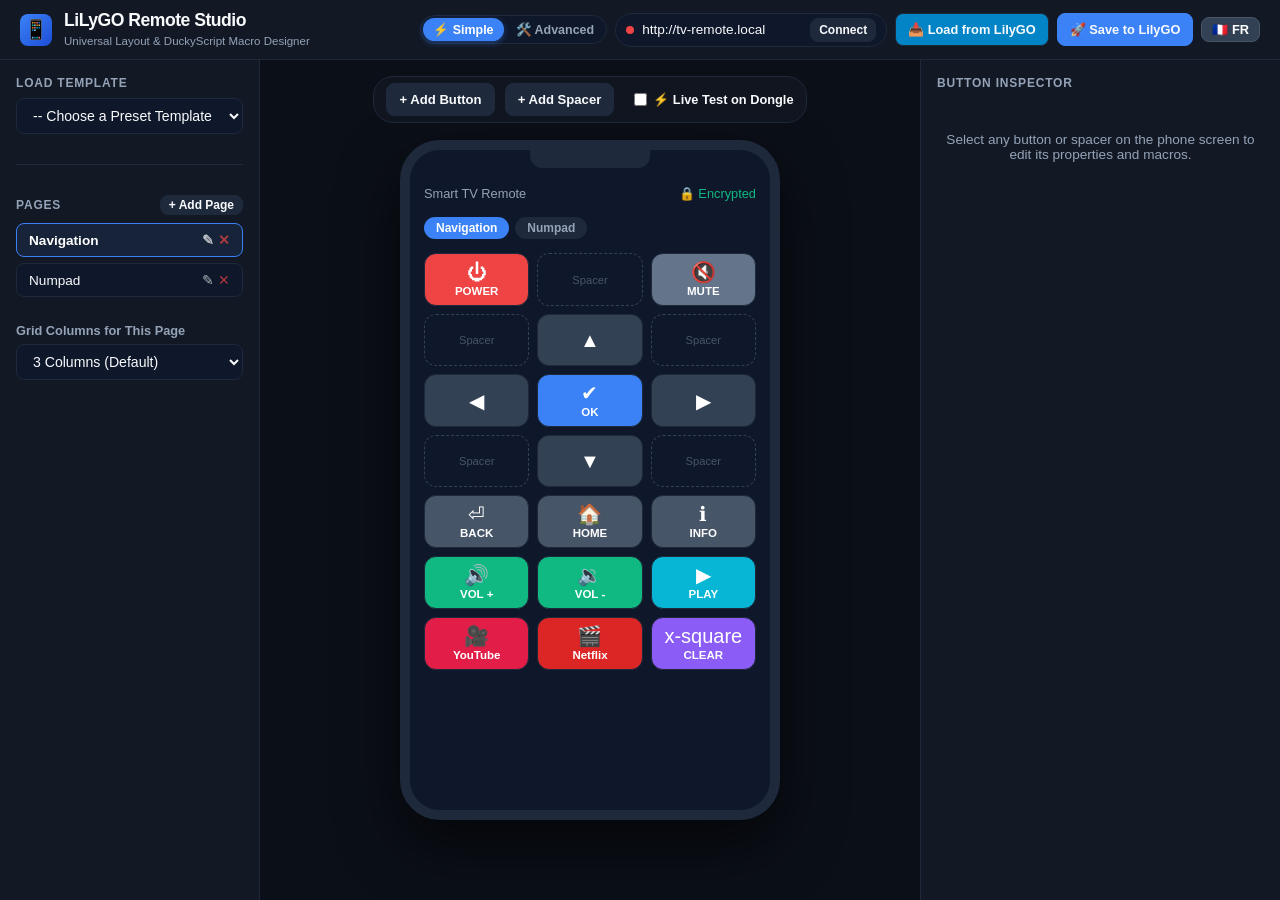
==== commit d9124ac2: "feat: persist HTTPS notice banner dismissal across browser sessions" ====
--- a/companion/index.html
+++ b/companion/index.html
@@ -15,7 +15,7 @@
       🌐 <strong>Hosted on GitHub Pages (HTTPS)</strong>: Web browsers block direct Wi-Fi network calls to local HTTP devices. 
       Use <strong>"Export JSON"</strong> to upload via <a href="http://tv-remote.local/setup" target="_blank">tv-remote.local/setup</a>, or use <strong>"Deploy via USB"</strong>!
     </span>
-    <span style="cursor: pointer;" onclick="document.getElementById('httpsBanner').style.display='none'">✕</span>
+    <span style="cursor: pointer; padding: 0 6px; font-weight: bold;" onclick="dismissHttpsBanner()" title="Dismiss">✕</span>
   </div>
 
   <!-- Header -->
@@ -119,7 +119,7 @@
         <div class="page-list" id="pagesList"></div>
       </div>
 
-      <div class="form-group advanced-only" id="pageColsGroup" style="margin-top: 10px;">
+      <div class="form-group" id="pageColsGroup" style="margin-top: 10px;">
         <label for="pageCols" data-i18n="pageCols">Grid Columns for This Page</label>
         <select id="pageCols" class="form-select" onchange="updatePageCols()">
           <option value="2" data-i18n="optCols2">2 Columns</option>
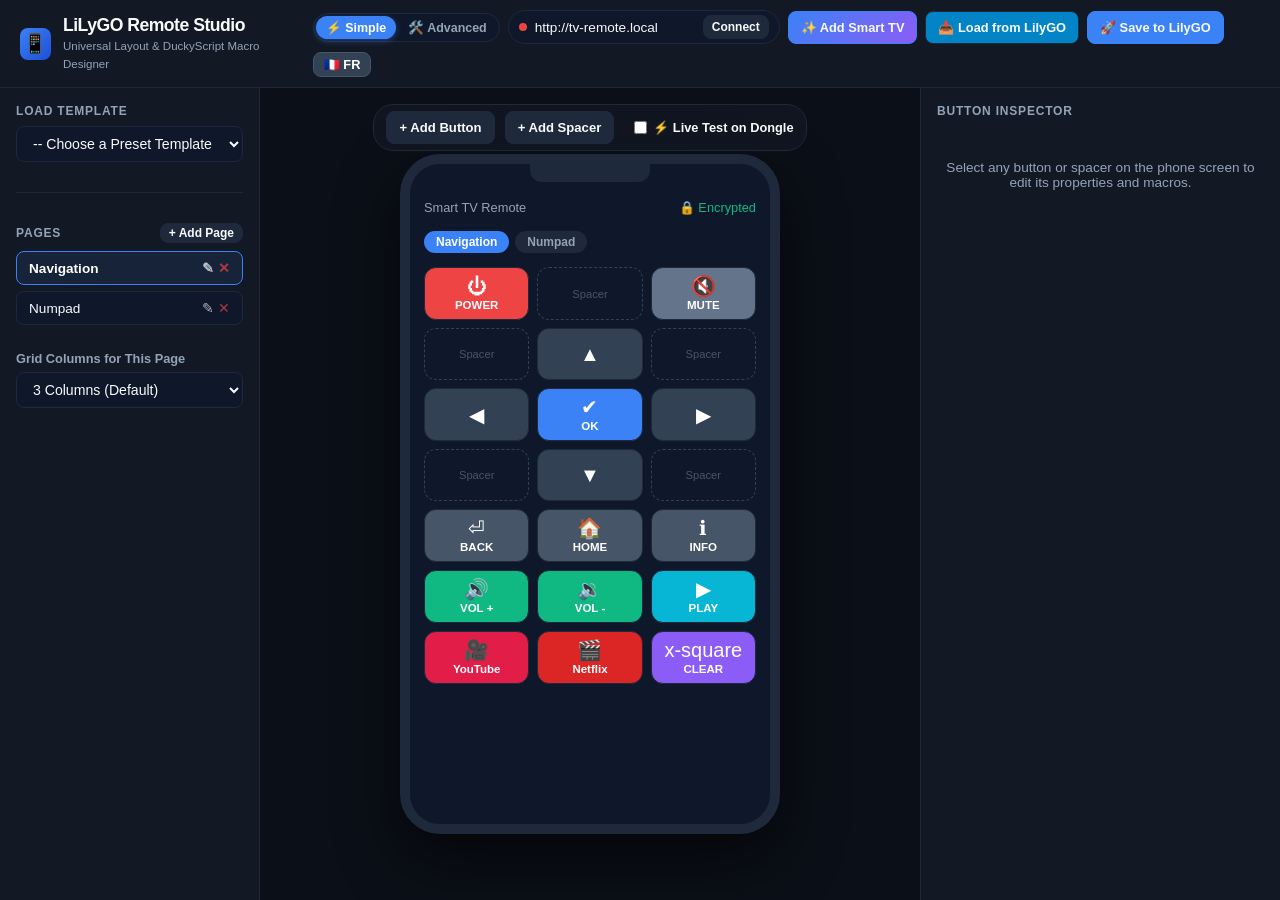
==== commit c99eb0b9: "feat(tv-api): add smart tv wifi control, ssdp discovery, wizard, and segmented setup portal (v1.4.0-" ====
--- a/companion/index.html
+++ b/companion/index.html
@@ -43,6 +43,7 @@
       </div>
 
       <!-- Primary Simple Actions -->
+      <button id="btnSmartTvWizard" class="primary" onclick="openTvWizard()" style="font-size: 0.8rem; background: linear-gradient(135deg, #3b82f6, #8b5cf6);" data-i18n="btnSmartTvWizard">&#x2728; Add Smart TV</button>
       <button id="btnLoadDongle" onclick="loadFromDongle()" style="font-size: 0.8rem; background: #0284c7;" data-i18n="btnLoadDongle">📥 Load from LilyGO</button>
       <button id="btnWifiDeploy" class="primary" onclick="deployToDongle()" style="font-size: 0.8rem;" data-i18n="btnWifiDeploy">🚀 Save to LilyGO</button>
 
@@ -366,5 +367,6 @@
   <input type="file" id="fileInput" accept=".json" style="display: none;" onchange="onFileSelected(event)">
 
   <script src="app.js"></script>
+  <script src="tv_wizard.js"></script>
 </body>
 </html>
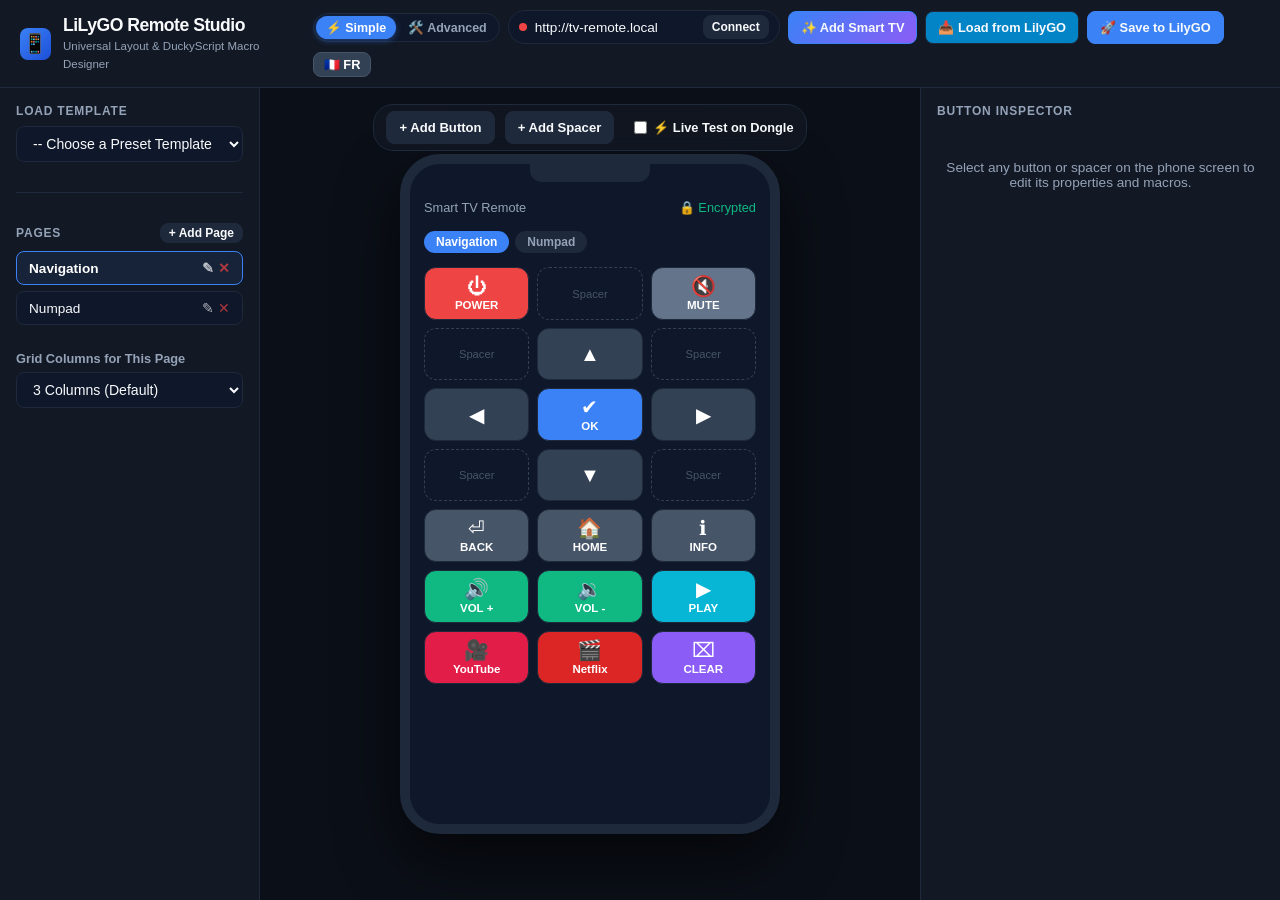
==== commit f816cf40: "feat: add Wi-Fi Commands (REST API & Smart TV direct) to designer, remote, and firmware" ====
--- a/companion/index.html
+++ b/companion/index.html
@@ -176,6 +176,7 @@
           <select id="btnAction" class="form-select" onchange="changeBtnAction()">
             <option value="hid" data-i18n="optActHid">Single HID Key (TV / PC Key)</option>
             <option value="macro" data-i18n="optActMacro">DuckyScript Macro (Script)</option>
+            <option value="wifi" data-i18n="optActWifi">📡 Wi-Fi Commands (Smart TV &amp; Web Links)</option>
             <option value="none" data-i18n="optActNone">Empty Spacer</option>
           </select>
         </div>
@@ -212,6 +213,7 @@
               <option value="video" data-i18n="optIconVideo">🎥 YouTube / Video</option>
               <option value="film" data-i18n="optIconFilm">🎬 Netflix / Film</option>
               <option value="search" data-i18n="optIconSearch">🔍 Search</option>
+              <option value="x-square" data-i18n="optIconClear">⌧ Clear / Delete</option>
             </select>
 
             <!-- Custom Image Icon Importer (Advanced Mode) -->
@@ -268,6 +270,7 @@
               <option value="TAB">TAB</option>
               <option value="SPACE">SPACE</option>
               <option value="BACKSPACE">BACKSPACE</option>
+              <option value="CLEAR">CLEAR (TV &amp; Textbox)</option>
             </optgroup>
             <optgroup label="Consumer Controls">
               <option value="VOL_UP">Volume Up</option>
@@ -332,6 +335,96 @@
           </button>
         </div>
 
+        <!-- Wi-Fi Commands (Smart TV REST API & Custom Webhooks) -->
+        <div id="wifiConfig" style="display: none; flex-direction: column; gap: 10px;">
+          <!-- Sub-Type Toggle -->
+          <div class="form-group">
+            <label data-i18n="wifiTypeLabel">Command Type</label>
+            <select id="wifiType" class="form-select" onchange="changeWifiType()">
+              <option value="tv" data-i18n="optWifiTypeTv">📺 Smart TV Direct Command</option>
+              <option value="url" data-i18n="optWifiTypeUrl">🌐 Custom Web Link / Webhook</option>
+            </select>
+          </div>
+
+          <!-- Smart TV Settings -->
+          <div id="wifiTvSettings">
+            <div class="form-group">
+              <label for="wifiTvBrand" data-i18n="wifiTvBrandLabel">TV System / Brand</label>
+              <select id="wifiTvBrand" class="form-select" onchange="updateSelectedBtn()">
+                <option value="roku">Roku TV (External Control)</option>
+                <option value="sony">Sony Bravia (REST IRCC)</option>
+                <option value="lg">LG webOS TV</option>
+                <option value="samsung">Samsung Tizen TV</option>
+                <option value="generic">Generic Smart TV / Media Player</option>
+              </select>
+            </div>
+
+            <div class="form-group">
+              <label for="wifiTvCmd" data-i18n="wifiTvCmdLabel">Smart TV Command</label>
+              <select id="wifiTvCmd" class="form-select" onchange="updateSelectedBtn()">
+                <optgroup label="Essential Controls" data-i18n-label="grpTvEssentials">
+                  <option value="POWER">Power Toggle</option>
+                  <option value="HOME">Home</option>
+                  <option value="BACK">Back / Return</option>
+                  <option value="VOLUME_UP">Volume Up</option>
+                  <option value="VOLUME_DOWN">Volume Down</option>
+                  <option value="MUTE">Mute</option>
+                </optgroup>
+                <optgroup label="Playback" data-i18n-label="grpTvPlayback">
+                  <option value="PLAY">Play</option>
+                  <option value="PAUSE">Pause</option>
+                  <option value="PLAY_PAUSE">Play / Pause</option>
+                  <option value="STOP">Stop</option>
+                </optgroup>
+                <optgroup label="Streaming Apps &amp; Inputs" data-i18n-label="grpTvApps">
+                  <option value="NETFLIX">Netflix</option>
+                  <option value="YOUTUBE">YouTube</option>
+                  <option value="PRIME_VIDEO">Prime Video</option>
+                  <option value="INPUT_HDMI1">HDMI 1</option>
+                  <option value="INPUT_HDMI2">HDMI 2</option>
+                </optgroup>
+              </select>
+            </div>
+
+            <!-- Fallback to USB HID (Advanced Mode) -->
+            <div class="form-group advanced-only" style="display: flex; align-items: center; gap: 8px;">
+              <input type="checkbox" id="wifiFallbackHid" onchange="updateSelectedBtn()" style="accent-color: var(--accent-primary);">
+              <label for="wifiFallbackHid" style="margin: 0; cursor: pointer; font-size: 0.78rem;" data-i18n="wifiFallbackHidLabel">Fallback to USB keyboard if TV Wi-Fi fails</label>
+            </div>
+          </div>
+
+          <!-- Custom Webhook Settings -->
+          <div id="wifiUrlSettings" style="display: none;">
+            <div class="form-group">
+              <label for="wifiUrl" data-i18n="wifiUrlLabel">Target Web Address (URL)</label>
+              <input type="text" id="wifiUrl" class="form-input" placeholder="http://192.168.1.100:8123/api/webhook/living_room" oninput="updateSelectedBtn()">
+              <small style="color: var(--text-muted); font-size: 0.72rem; display: block; margin-top: 4px;" data-i18n="wifiUrlHelp">
+                Trigger smart plugs, Home Assistant webhooks, or custom web links over Wi-Fi.
+              </small>
+            </div>
+
+            <!-- Advanced Webhook Details (Advanced Mode) -->
+            <div class="advanced-only">
+              <div class="form-group" style="margin-top: 8px;">
+                <label for="wifiMethod" data-i18n="wifiMethodLabel">HTTP Method</label>
+                <select id="wifiMethod" class="form-select" onchange="updateSelectedBtn()">
+                  <option value="POST">POST (Standard Webhook)</option>
+                  <option value="GET">GET (Simple URL Trigger)</option>
+                </select>
+              </div>
+
+              <div class="form-group" style="margin-top: 8px;">
+                <label for="wifiBody" data-i18n="wifiBodyLabel">Request Body / Payload (Optional)</label>
+                <textarea id="wifiBody" class="raw-editor" style="height: 60px;" placeholder='{"state": "toggle"}' oninput="updateSelectedBtn()"></textarea>
+              </div>
+            </div>
+          </div>
+
+          <button type="button" onclick="testCurrentWifiCommand()" style="margin-top: 6px; width: 100%; justify-content: center; background: #0284c7;" data-i18n="btnTestWifi">
+            ⚡ Test Wi-Fi Command Now
+          </button>
+        </div>
+
         <!-- Button Actions -->
         <div style="display: flex; gap: 8px; margin-top: 10px; border-top: 1px solid var(--panel-border); padding-top: 12px;">
           <button onclick="moveBtn(-1)" style="flex: 1; justify-content: center;" data-i18n="btnMoveUp">◀ Move Up</button>
